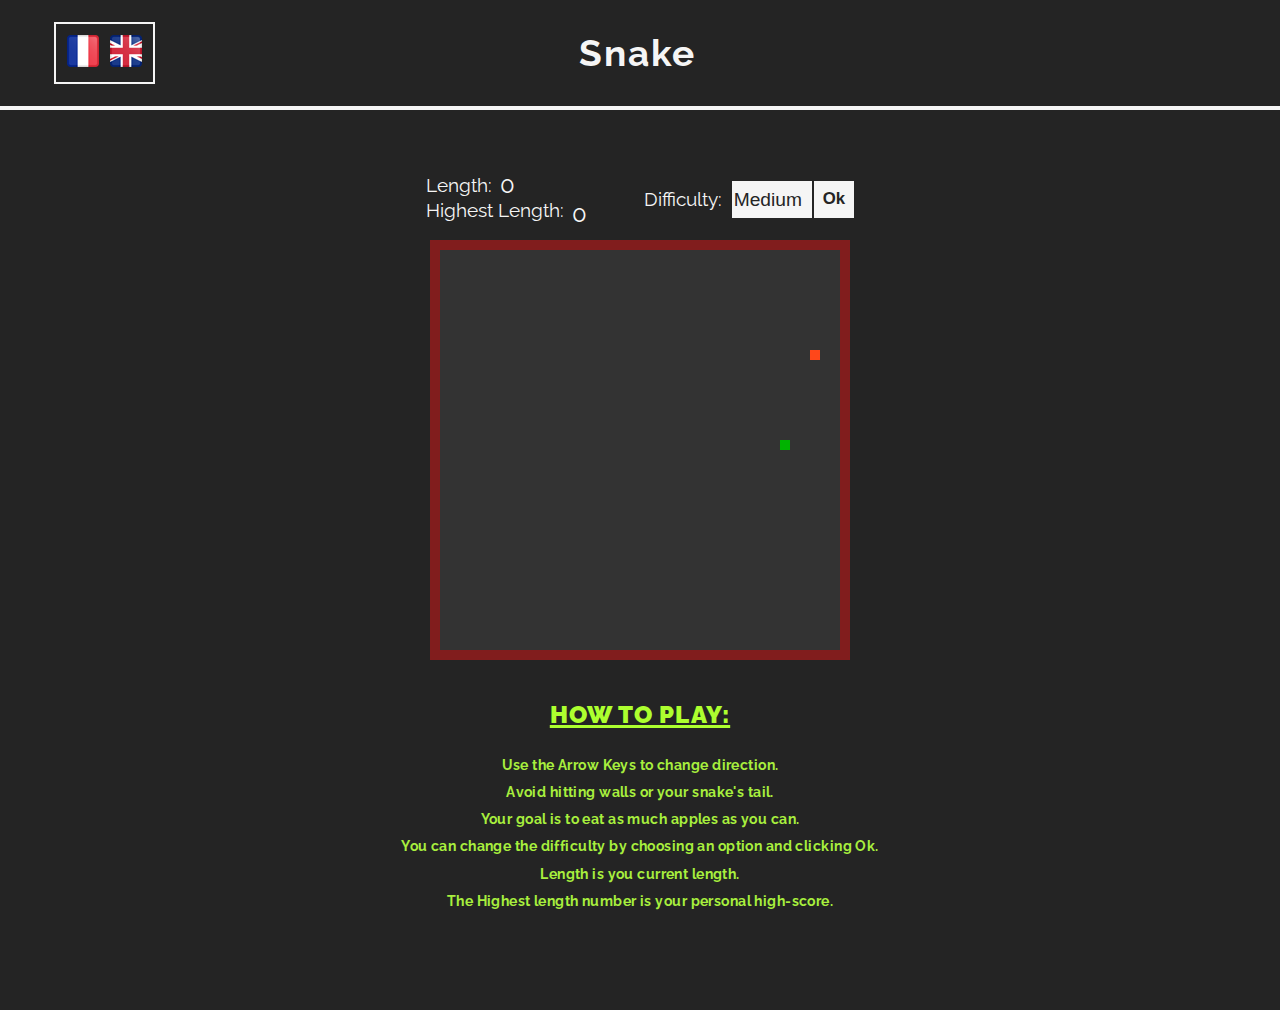
==== index.html @ bb88d6ba "fixed for github pages" ====
<!DOCTYPE html>
<html id="html" lang="en">

<head>
  <meta charset="UTF-8" />
  <meta name="viewport" content="width=device-width, initial-scale=1.0" />
  <meta http-equiv="X-UA-Compatible" content="ie=edge" />
  <link rel="stylesheet" href="./style.css" />
  <link href="https://fonts.googleapis.com/css?family=Raleway:400,700,900&display=swap" rel="stylesheet" />
  <title>Play Snake!</title>
</head>

<body>
  <!--!REVIEW THE CODE AND UNDERSTAND IT! ESPECIALLY SNAKE.JS-->

  <!--!FIX GAME OVER CONFIRM BOX ON CHROME BROWSER-->

  <header>
    <div class="lang-container">
      <a id="lang-fr" href="./snake-fr.html">
        <img src="icons/france-32.png" alt="France" />
      </a>

      <a id="lang-uk" href="./snake.html">
        <img src="icons/united-kingdom-32.png" alt="English" />
      </a>
    </div>
    <div class="title">
      <h1>Snake</h1>
    </div>
  </header>
  <div class="container">
    <div class="scoreBoard">
      <div class="lengthSection">
        <div class="currentLength">
          <p>Length:</p>
          <span class="lengthScore"></span>
        </div>
        <div class="highLength">
          <p>Highest Length:</p>
          <span class="highestLength"></span>
        </div>
      </div>
      <p id="diffSelect">Difficulty:</p>
      <div class="diff">
        <select id="diffSelector">
          <option value="200">Easy</option>
          <option value="100" selected>Medium</option>
          <option value="65">Hard</option>
        </select>
        <button id="okBtn">Ok</button>
      </div>
    </div>

    <canvas id="gameCanvas" width="400" height="400"></canvas>

    <div class="howToPlay">
      <h3>HOW TO PLAY:</h3>
      <footer>
        <p>Use the Arrow Keys to change direction.</p>
        <p>Avoid hitting walls or your snake's tail.</p>
        <p>Your goal is to eat as much apples as you can.</p>
        <p>
          You can change the difficulty by choosing an option and clicking Ok.
        </p>
        <p>Length is you current length.</p>
        <p>The Highest length number is your personal high-score.</p>
      </footer>
    </div>

    <script src="food.js"></script>
    <script src="snake.js"></script>
    <script src="app.js"></script>
  </div>
</body>

</html>
---- style.css ----
/**General stuff*/
* {
  padding: 0;
  margin: 0;
  box-sizing: border-box;
}
body {
  font-family: "Raleway", sans-serif;
  overflow: hidden;
}

.container {
  /**Centering*/
  display: flex;

  align-items: center;
  height: 100vh;
  flex-direction: column;
  background: #242424;
}

/**Header*/

.lang-container {
  margin: 2em 0 2em 4em;
  outline: 2px solid whitesmoke;
  outline-offset: 0.5em;
}

header {
  background: rgb(36, 36, 36);
  display: flex;
  color: rgb(245, 245, 245);
  border-bottom: 4px solid whitesmoke;
}

img {
  border: none;
  background: none;
  cursor: pointer;
  padding: 0.2em;
  color: whitesmoke;
}

img:hover {
  transform: scale(1.12);
}

a {
  text-decoration: none;
}

.title {
  display: flex;
  justify-content: center;
  align-items: center;
  margin: 0 auto;
  transform: translateX(-60%);
}

.title h1 {
  font-size: 2.3em;
  letter-spacing: 0.05em;
  /*border-bottom: 4px solid rgb(245, 245, 245);*/
  padding: 0 0.1em 0 0.1em;
}

/**Score Board*/

.scoreBoard {
  display: flex;
  justify-content: center;
  align-items: center;
  color: whitesmoke;
  font-size: 1.5em;
  padding-bottom: 0.5em;
  padding-top: 2.5em;
}
.scoreBoard span {
  font-size: 1em;
  padding-left: 0.3em;
}

.currentLength {
  display: flex;
  align-items: center;
}

.highLength {
  display: flex;
}

/**difficulty*/

#diffSelector {
  display: flex;
  font-size: 0.8em;
  padding: 0.1em;
  width: 4.2em;
  background: whitesmoke;
  border: none;
  color: rgb(36, 36, 36);
  -moz-appearance: none; /* Firefox */
  -webkit-appearance: none; /* Safari and Chrome */
  appearance: none;
}

p {
  font-size: 0.8em;
}

#diffSelect {
  padding: 0 0.5em 0 3em;
}

#diffSelector {
  cursor: pointer;
  font-weight: 400;
}

.diff {
  display: flex;
}

#okBtn {
  color: rgb(36, 36, 36);
  border: none;
  background: whitesmoke;
  padding: 0.5em;
  font-size: 0.7em;
  border-left: 2px solid rgb(36, 36, 36);
  cursor: pointer;
  font-weight: 700;
}
/**Canvas*/

#gameCanvas {
  border: 10px solid rgba(175, 17, 17, 0.637);
  background: rgba(128, 128, 128, 0.171);
}

/**How to play section*/

.howToPlay {
  display: inherit;
  flex-direction: column;
  align-items: center;
  justify-content: center;
  padding: 2.5em 0 0 0;
}

h3 {
  font-size: 1.5em;
  letter-spacing: 0.05em;
  font-weight: 900;
  color: #adff2f;
  text-decoration: 3px underline greenyellow;
  margin-bottom: 0.7em;
}

footer {
  max-width: 550px;
}

footer p {
  color: #a8ef3e;
  text-align: center;
  font-size: 0.9em;
  letter-spacing: 0.03em;
  margin-top: 0.7em;
  font-weight: 700;
}
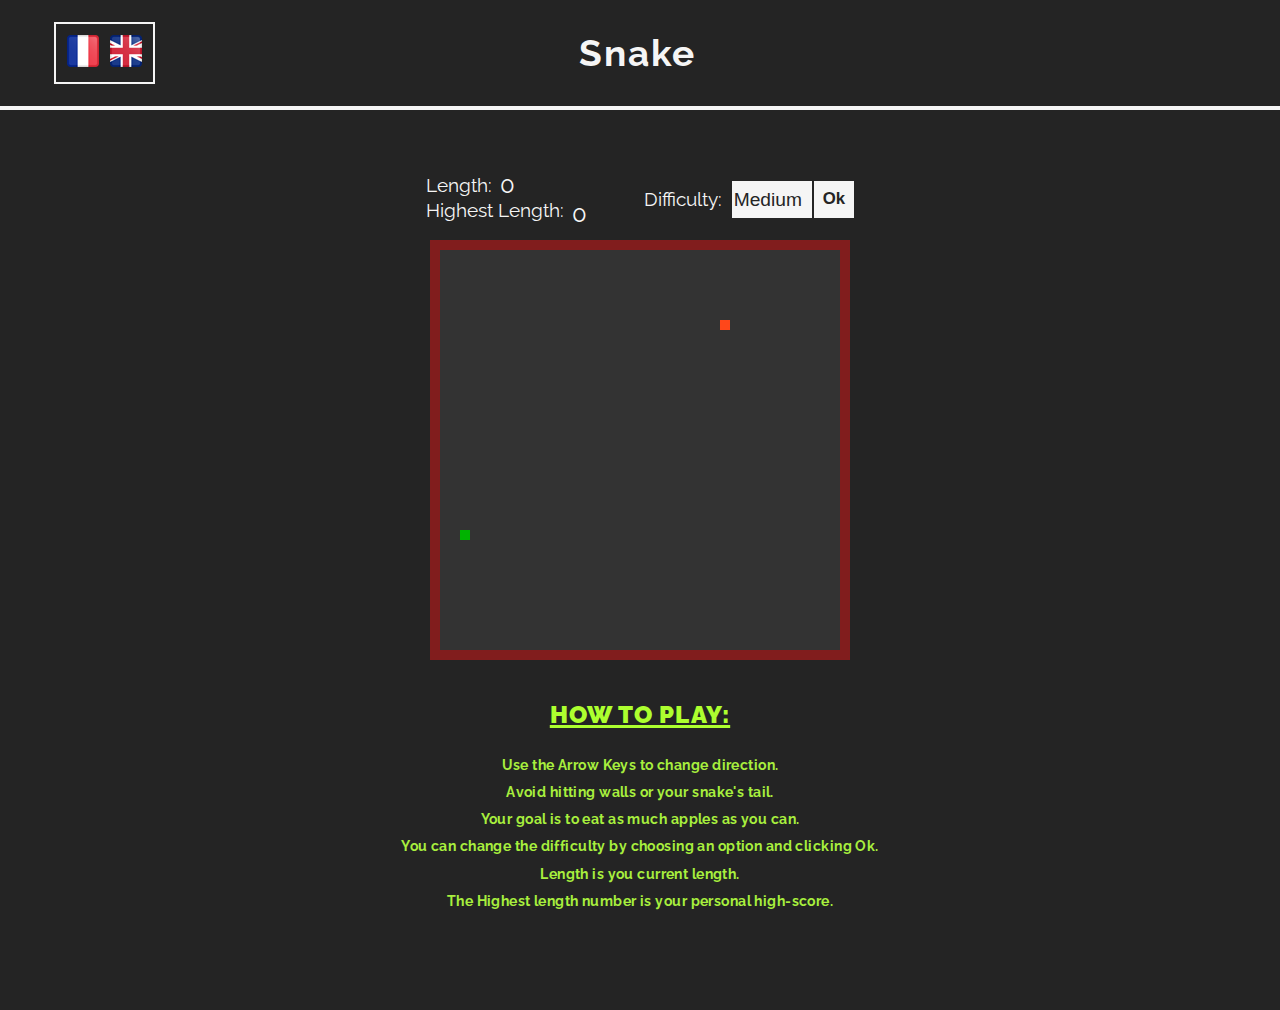
==== commit a9a3f312: "fixed game-over" ====
--- a/index.html
+++ b/index.html
@@ -1,77 +1,78 @@
 <!DOCTYPE html>
 <html id="html" lang="en">
+  <head>
+    <meta charset="UTF-8" />
+    <meta name="viewport" content="width=device-width, initial-scale=1.0" />
+    <meta http-equiv="X-UA-Compatible" content="ie=edge" />
+    <link rel="stylesheet" href="./style.css" />
+    <link
+      href="https://fonts.googleapis.com/css?family=Raleway:400,700,900&display=swap"
+      rel="stylesheet"
+    />
+    <title>Play Snake!</title>
+  </head>
 
-<head>
-  <meta charset="UTF-8" />
-  <meta name="viewport" content="width=device-width, initial-scale=1.0" />
-  <meta http-equiv="X-UA-Compatible" content="ie=edge" />
-  <link rel="stylesheet" href="./style.css" />
-  <link href="https://fonts.googleapis.com/css?family=Raleway:400,700,900&display=swap" rel="stylesheet" />
-  <title>Play Snake!</title>
-</head>
+  <body>
+    <!--!REVIEW THE CODE AND UNDERSTAND IT! ESPECIALLY SNAKE.JS-->
 
-<body>
-  <!--!REVIEW THE CODE AND UNDERSTAND IT! ESPECIALLY SNAKE.JS-->
+    <!--!FIX GAME OVER CONFIRM BOX ON CHROME BROWSER-->
 
-  <!--!FIX GAME OVER CONFIRM BOX ON CHROME BROWSER-->
+    <header>
+      <div class="lang-container">
+        <a id="lang-fr" href="./snake-fr.html">
+          <img src="icons/france-32.png" alt="France" />
+        </a>
 
-  <header>
-    <div class="lang-container">
-      <a id="lang-fr" href="./snake-fr.html">
-        <img src="icons/france-32.png" alt="France" />
-      </a>
-
-      <a id="lang-uk" href="./snake.html">
-        <img src="icons/united-kingdom-32.png" alt="English" />
-      </a>
-    </div>
-    <div class="title">
-      <h1>Snake</h1>
-    </div>
-  </header>
-  <div class="container">
-    <div class="scoreBoard">
-      <div class="lengthSection">
-        <div class="currentLength">
-          <p>Length:</p>
-          <span class="lengthScore"></span>
+        <a id="lang-uk" href="./snake.html">
+          <img src="icons/united-kingdom-32.png" alt="English" />
+        </a>
+      </div>
+      <div class="title">
+        <h1>Snake</h1>
+      </div>
+    </header>
+    <div class="container">
+      <div class="scoreBoard">
+        <div class="lengthSection">
+          <div class="currentLength">
+            <p>Length:</p>
+            <span class="lengthScore"></span>
+          </div>
+          <div class="highLength">
+            <p>Highest Length:</p>
+            <span class="highestLength"></span>
+          </div>
         </div>
-        <div class="highLength">
-          <p>Highest Length:</p>
-          <span class="highestLength"></span>
+        <p id="diffSelect">Difficulty:</p>
+        <div class="diff">
+          <select id="diffSelector">
+            <option value="200">Easy</option>
+            <option value="100" selected>Medium</option>
+            <option value="65">Hard</option>
+          </select>
+          <button id="okBtn">Ok</button>
         </div>
       </div>
-      <p id="diffSelect">Difficulty:</p>
-      <div class="diff">
-        <select id="diffSelector">
-          <option value="200">Easy</option>
-          <option value="100" selected>Medium</option>
-          <option value="65">Hard</option>
-        </select>
-        <button id="okBtn">Ok</button>
+
+      <canvas id="gameCanvas" width="400" height="400"></canvas>
+
+      <div class="howToPlay">
+        <h3>HOW TO PLAY:</h3>
+        <footer>
+          <p>Use the Arrow Keys to change direction.</p>
+          <p>Avoid hitting walls or your snake's tail.</p>
+          <p>Your goal is to eat as much apples as you can.</p>
+          <p>
+            You can change the difficulty by choosing an option and clicking Ok.
+          </p>
+          <p>Length is you current length.</p>
+          <p>The Highest length number is your personal high-score.</p>
+        </footer>
       </div>
+
+      <script src="food.js"></script>
+      <script src="snake.js"></script>
+      <script src="app.js"></script>
     </div>
-
-    <canvas id="gameCanvas" width="400" height="400"></canvas>
-
-    <div class="howToPlay">
-      <h3>HOW TO PLAY:</h3>
-      <footer>
-        <p>Use the Arrow Keys to change direction.</p>
-        <p>Avoid hitting walls or your snake's tail.</p>
-        <p>Your goal is to eat as much apples as you can.</p>
-        <p>
-          You can change the difficulty by choosing an option and clicking Ok.
-        </p>
-        <p>Length is you current length.</p>
-        <p>The Highest length number is your personal high-score.</p>
-      </footer>
-    </div>
-
-    <script src="food.js"></script>
-    <script src="snake.js"></script>
-    <script src="app.js"></script>
-  </div>
-</body>
-
-</html>+  </body>
+</html>
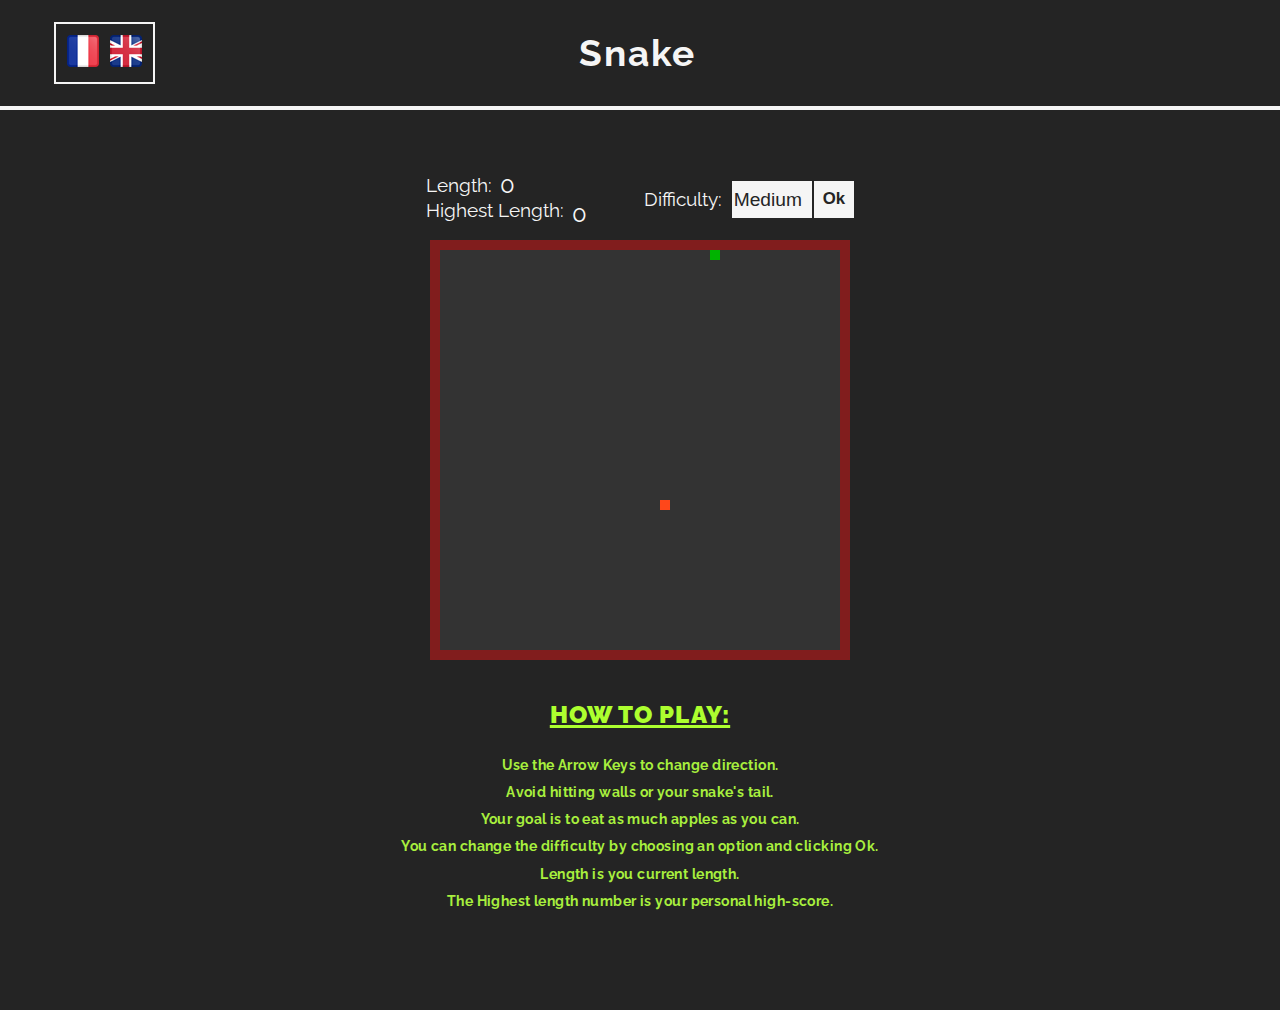
==== commit 11c905a5: "fixed links" ====
--- a/index.html
+++ b/index.html
@@ -13,17 +13,13 @@
   </head>
 
   <body>
-    <!--!REVIEW THE CODE AND UNDERSTAND IT! ESPECIALLY SNAKE.JS-->
-
-    <!--!FIX GAME OVER CONFIRM BOX ON CHROME BROWSER-->
-
     <header>
       <div class="lang-container">
-        <a id="lang-fr" href="./snake-fr.html">
+        <a id="lang-fr" href="./index-fr.html">
           <img src="icons/france-32.png" alt="France" />
         </a>
 
-        <a id="lang-uk" href="./snake.html">
+        <a id="lang-uk" href="./index.html">
           <img src="icons/united-kingdom-32.png" alt="English" />
         </a>
       </div>
